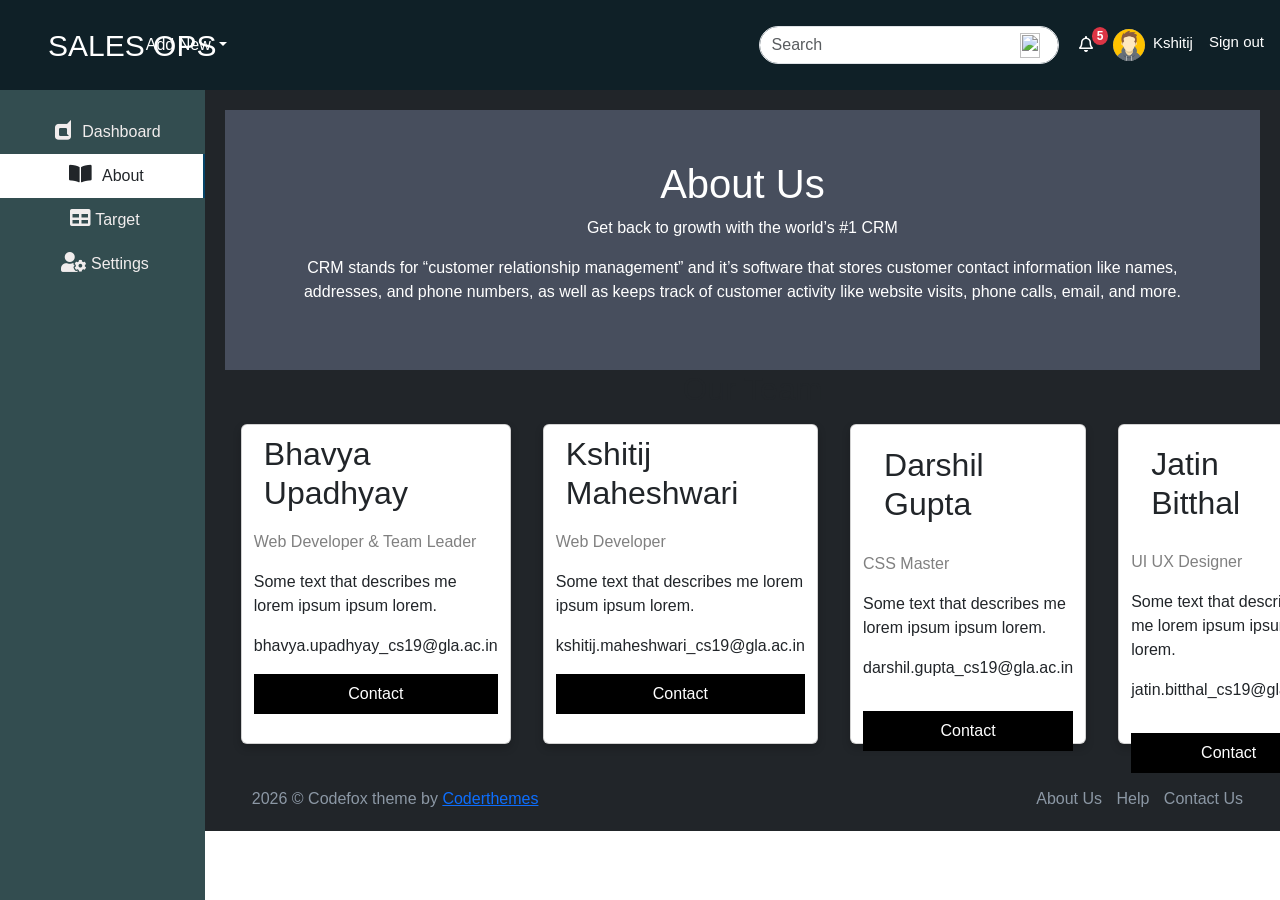
==== About/About.html @ 84287e1d "Added more file" ====
<!doctype html>
<html lang="en">
<head>
    <meta charset="UTF-8">
    <meta content="width=device-width, user-scalable=no, initial-scale=1.0, maximum-scale=1.0, minimum-scale=1.0"
          name="viewport">
    <meta content="ie=edge" http-equiv="X-UA-Compatible">
    <link href="../index.css" rel="stylesheet">
    <link href="About.css" rel="stylesheet">
    <link crossorigin="anonymous" href="https://cdn.jsdelivr.net/npm/bootstrap@5.1.3/dist/css/bootstrap.min.css"
          integrity="sha384-1BmE4kWBq78iYhFldvKuhfTAU6auU8tT94WrHftjDbrCEXSU1oBoqyl2QvZ6jIW3" rel="stylesheet">
    <link crossorigin="anonymous" href="https://use.fontawesome.com/releases/v5.15.4/css/all.css"
          integrity="sha384-DyZ88mC6Up2uqS4h/KRgHuoeGwBcD4Ng9SiP4dIRy0EXTlnuz47vAwmeGwVChigm" rel="stylesheet">
    <title>CRM</title>
</head>
<body>
<header class="navbar fixed-top flex-md-nowrap">
    <div class="d-flex">
        <a class="navbar-brand col-sm-3 col-md-2 mr-0 text-white mx-5" href="#" style="font-size: 30px">SALES OPS</a>
    </div>


    <!--For add new option-->
    <a class="nav-link dropdown-toggle waves-effect waves-light text-white"
       data-bs-toggle="dropdown" href="#" id="Addnew" onclick="fun1()" role="button">
        Add New
        <i class="mdi mdi-chevron-down"></i>
    </a>
    <div class="dropdown-menu show" data-popper-placement="bottom-start" style="display: none;">
        <!-- item-->
        <a class="dropdown-item" href="../New%20Student/NewStudent.html">
            <i class="fe-briefcase me-1"></i>
            <span>Add New Student</span>
        </a>

        <!-- item-->
        <a class="dropdown-item" href="javascript:void(0);">
            <i class="fe-user me-1"></i>
            <span>Users</span>
        </a>

        <!-- item-->
        <a class="dropdown-item" href="javascript:void(0);">
            <i class="fe-bar-chart-line- me-1"></i>
            <span>Report</span>
        </a>

        <!-- item-->
        <a class="dropdown-item" href="../Contact%20Us/ContactUs.html">
            <i class="fe-settings me-1"></i>
            <span>Settings</span>
        </a>

        <div class="dropdown-divider"></div>

        <!-- item-->
        <a class="dropdown-item" href="../Contact%20Us/ContactUs.html">
            <i class="fe-headphones me-1"></i>
            <span>Help &amp; Support</span>
        </a>

    </div>

    <!--Search Bar-->
    <div class="d-flex ml-auto" style="align-items: center;">
        <input aria-label="Search" class="form-control form-control-dark" placeholder="Search"
               style="width: 300px; border-radius: 24px; height: 38px;" type="text">
        <img src="https://cdn1.iconfinder.com/data/icons/hawcons/32/698956-icon-111-search-512.png"
             style="width: 20px; height: 25px; position: relative; transform: translateX(-39px)">

        <!--Notification icon-->
        <a class="nav-link waves-effect waves-light text-white" data-bs-toggle="dropdown"
           href="#" onclick="fun2()" role="button">
            <i class="far fa-bell noti-icon"></i>
            <span class="badge bg-danger rounded-circle noti-icon-badge"
                  style="position: relative; transform: translateY(-10px) translateX(-5px);">5</span>
        </a>
        <div class="notification dropdown-menu dropdown-menu-end dropdown-lg show" data-popper-placement="bottom-end"
             style="height: 400px; overflow: hidden; transform: translateX(900px); display: none; ">

            <!-- item-->
            <div class="dropdown-item noti-title bg-dark text-white">
                <h5 class="m-0">
                            <span class="float-end">
                                <a class="text-white" href="" style="text-decoration: none;">
                                    <small>Clear All</small>
                                </a>
                            </span>Notification
                </h5>
            </div>

            <div class="noti-scroll " data-simplebar="init">
                <div class="simplebar-wrapper" style="margin: 0px;">
                    <div class="simplebar-height-auto-observer-wrapper">
                        <div class="simplebar-height-auto-observer"></div>
                    </div>
                    <div class="simplebar-mask">
                        <div class="simplebar-offset" style="right: 0px; bottom: 0px;">
                            <div class="simplebar-content-wrapper" style="height: auto; overflow: hidden scroll;">
                                <div class="simplebar-content" style="padding: 0px;">

                                    <!-- item-->
                                    <a class="dropdown-item notify-item active" href="javascript:void(0);">
                                        <div class="notify-icon">
                                            <img alt="" class="img-fluid rounded-circle"></div>
                                        <p class="notify-details">Cristina Pride
                                            <small class="text-white">1 sec ago</small></p>
                                    </a>

                                    <!-- item-->
                                    <a class="dropdown-item notify-item" href="javascript:void(0);">
                                        <div class="notify-icon bg-primary">
                                            <i class="mdi mdi-comment-account-outline"></i>
                                        </div>
                                        <p class="notify-details">Caleb Flakelar commented on Admin
                                            <small class="text-muted">1 min ago</small>
                                        </p>
                                    </a>

                                    <!-- item-->
                                    <a class="dropdown-item notify-item" href="javascript:void(0);">
                                        <div class="notify-icon">
                                            <img alt="" class="img-fluid rounded-circle"></div>
                                        <p class="notify-details">Karen Robinson
                                            <small class="text-muted">1 hour ago</small></p>
                                    </a>

                                    <!-- item-->
                                    <a class="dropdown-item notify-item" href="javascript:void(0);">
                                        <div class="notify-icon bg-warning">
                                            <i class="mdi mdi-account-plus"></i>
                                        </div>
                                        <p class="notify-details">New user registered.
                                            <small class="text-muted">5 hours ago</small>
                                        </p>
                                    </a>

                                    <!-- item-->
                                    <a class="dropdown-item notify-item" href="javascript:void(0);">
                                        <div class="notify-icon bg-info">
                                            <i class="mdi mdi-comment-account-outline"></i>
                                        </div>
                                        <p class="notify-details">Caleb Flakelar commented on Admin
                                            <small class="text-muted">4 days ago</small>
                                        </p>
                                    </a>

                                    <!-- item-->
                                    <a class="dropdown-item notify-item" href="javascript:void(0);">
                                        <div class="notify-icon bg-secondary">
                                            <i class="mdi mdi-heart"></i>
                                        </div>
                                        <p class="notify-details">Carlos Crouch liked
                                            <b>Admin</b>
                                            <small class="text-muted">13 days ago</small>
                                        </p>
                                    </a>
                                </div>
                            </div>
                        </div>
                    </div>
                    <div class="simplebar-placeholder" style="width: auto; height: 424px;"></div>
                </div>
                <div class="simplebar-track simplebar-horizontal" style="visibility: hidden;">
                    <div class="simplebar-scrollbar" style="width: 0px; display: none;"></div>
                </div>
                <div class="simplebar-track simplebar-vertical" style="visibility: visible;">
                    <div class="simplebar-scrollbar"
                         style="height: 124px; display: block; transform: translate3d(0px, 0px, 0px);"></div>
                </div>
            </div>

            <!-- All-->
            <a class="dropdown-item text-center text-primary notify-item notify-all" href="javascript:void(0);">
                View all
                <i class="fe-arrow-right"></i>
            </a>

        </div>

        <!--Name option-->
        <a class="nav-link nav-user me-0 waves-effect waves-light text-white" href="#"
           role="button" style="font-size: 13px">
            <img class="rounded-circle"
                 src="[data-uri]"
                 style="background: white; width: 32px; height: 32px">
            <span class="pro-user-name ms-1" style="font-size: 15px;">Kshitij</span>
        </a>
        <!-- Login Functionality-->
        <ul class="navbar-nav px-3">
            <li class="nav-item text-nowrap">
                <a class="nav-link text-white" href="../Login/loginPage.html" id="SignIn"
                   style="font-size: 15px; transform: translateY(-3px)">Sign
                    out</a>
            </li>
        </ul>
    </div>
</header>


<aside class="sidebar">
    <ul class="navbar-nav side-menu">
        <li class="nav-item">
            <a class="nav-link" href="../index.html">
                <i class="fab fa-dashcube" style="font-size: 20px; padding: 0 10px"></i>Dashboard</a></li>
        <li class="nav-item"><a class=" nav-link active item" href="#">
            <i class="fas fa-book-open" style="font-size: 20px; padding: 0 10px"></i>About</a></li>
        <li class="nav-item"><a class=" nav-link" href="../Table/Table.html">
            <i class="fas fa-table" style="font-size: 20px; padding: 0 5px"></i>Target</a></li>
        <li class="nav-item"><a class=" nav-link" href="#">
            <i class="fas fa-user-cog" style="font-size: 20px; padding: 0 5px"></i>Settings</a></li>
    </ul>
</aside>


<main class="content-page bg-dark">
    <div class="about-section" style="margin-right: 20px">
        <h1>About Us</h1>
        <p>Get back to growth with the world’s #1 CRM</p>
        <p>CRM stands for “customer relationship management” and it’s software that stores customer contact information
            like names, addresses, and phone numbers, as well as keeps track of customer activity like website visits,
            phone calls, email, and more.</p>
    </div>

    <h2 style="text-align:center">Our Team</h2>
    <div class="d-flex">
        <div class="column">
            <div class="card" style="height: 320px;">

                <div class="container">
                    <h2 style="padding: 10px"> Bhavya Upadhyay</h2>
                    <p class="title"> Web Developer & Team Leader</p>
                    <p>Some text that describes me lorem ipsum ipsum lorem.</p>
                    <p>bhavya.upadhyay_cs19@gla.ac.in</p>
                    <p>
                        <button class="button">Contact</button>
                    </p>
                </div>
            </div>
        </div>

        <div class="column">
            <div class="card" style="height: 320px">
                <div class="container">
                    <h2 style="padding: 10px">Kshitij Maheshwari</h2>
                    <p class="title">Web Developer</p>
                    <p>Some text that describes me lorem ipsum ipsum lorem.</p>
                    <p>kshitij.maheshwari_cs19@gla.ac.in</p>
                    <p>
                        <button class="button" style="">Contact</button>
                    </p>
                </div>
            </div>
        </div>

        <div class="column">
            <div class="card" style="height: 320px">

                <div class="container">
                    <h2 style="padding: 21px">Darshil Gupta</h2>
                    <p class="title">CSS Master</p>
                    <p>Some text that describes me lorem ipsum ipsum lorem.</p>
                    <p>darshil.gupta_cs19@gla.ac.in</p>
                    <p>
                        <button class="button" style="margin-top: 15px">Contact</button>
                    </p>
                </div>
            </div>
        </div>
        <div class="column">
            <div class="card" style="height: 320px">

                <div class="container">
                    <h2 style="padding: 20px">Jatin Bitthal</h2>
                    <p class="title">UI UX Designer</p>
                    <p>Some text that describes me lorem ipsum ipsum lorem.</p>
                    <p>jatin.bitthal_cs19@gla.ac.in</p>
                    <p>
                        <button class="button" style="margin-top: 15px">Contact</button>
                    </p>
                </div>
            </div>
        </div>
    </div>


    <footer class="footer bg-dark">
        <div class="container-fluid">
            <div class="row">
                <div class="col-md-6">
                    <script>document.write(new Date().getFullYear())</script>
                    © Codefox theme by <a href="">Coderthemes</a>
                </div>
                <div class="col-md-6">
                    <div class="text-md-end footer-links d-none d-sm-block">
                        <a href="#" style="margin-right: 10px; color: #8c98a5; text-decoration: none">About Us</a>
                        <a href="javascript:void(0);" style="margin-right: 10px; color: #8c98a5; text-decoration: none">Help</a>
                        <a href="../Contact%20Us/ContactUs.html"
                           style="margin-right: 10px; color: #8c98a5; text-decoration: none">Contact
                            Us</a>
                    </div>
                </div>
            </div>
        </div>
    </footer>
</main>

<script src="../DashboardHandlers.js"></script>
</body>
</html>
---- index.css ----
* {
    list-style: none;
    text-decoration: none;
    margin: 0 ;
    padding: 0;
    box-sizing: border-box;
    font-family: Open Sans, sans-serif;
}

body {
    background: #6C757D;
}

header {
    height: 10vh;
    width: 100%;
    display: flex;
    background: #0f2027;
    align-items: center;
}

/*header img {*/
/*    width: 30px;*/
/*    height: 30px;*/
/*    background-color: white;*/
/*}*/

aside {
    background: #334d50;
    position: fixed;
    top: 10vh;
    left: 0;
    width: 16%;
    height: 100%;
    padding: 20px 0;
    transition: all 0.5s ease;
}

/*.sidebar .profile {*/
/*    margin-bottom: 30px;*/
/*    text-align: center;*/
/*}*/

/*.sidebar .profile img {*/
/*    display: block;*/
/*    width: 100px;*/
/*    height: 100px;*/
/*    border-radius: 50%;*/
/*    margin: 0 auto;*/
/*    background-color: white;*/
/*}*/

/*.sidebar .profile h3 {*/
/*    color: #ffffff;*/
/*    margin: 10px 0 5px;*/
/*}*/

/*.sidebar .profile p {*/
/*    color: rgb(206, 240, 253);*/
/*    font-size: 14px;*/
/*}*/

.sidebar ul li a {
    display: block;
    width: 100%;
    padding: 10px 0;
    text-align: center;
    color: rgb(241, 237, 237);
    font-size: 16px;
    position: relative;
    text-decoration: none;
}

.sidebar ul li a:visited {
    color: white
}

/*.sidebar ul li:first-child {*/
/*    border-top: 1px solid grey;*/
/*    */
/*}*/

.sidebar ul li a:hover,
.sidebar ul li a.active {
    color: #0c7db1;
    background: white;
    border-right: 2px solid rgb(5, 68, 104);
}

.sidebar ul li a:hover .svg,
.sidebar ul li a.active .svg {
    color: #0c7db1;
}

.sidebar ul li a:hover:before,
.sidebar ul li a.active:before {
    display: block;
}

main {
    margin: 10vh 0 0 16vw;
    padding: 20px 0 0 20px;
}

header .dropdown-menu {
    position: absolute;
    top: 10vh;
    left: 250px;
    min-width: 10rem;
    padding: 0.25rem 0;
    font-size: .8125rem;
    color: #94a0ad;
    text-align: left;
    list-style: none;
    /*background-color: #3b4651;*/
    background-clip: padding-box;
    border: 1px solid #414d59;
    border-radius: 0.25rem;
}

header #Addnew {
    margin-left: -650px;
}

header .badge {
    display: inline-block;
    padding: 0.25em 0.4em;
    font-size: .75em;
    font-weight: 700;
    line-height: 1;
    color: #fff;
    text-align: center;
    white-space: nowrap;
    vertical-align: baseline;
    border-radius: 0.25rem;
}

.footer {
    /*bottom: 0;*/
    padding: 19px 15px 20px;
    /*position: fixed;*/
    right: 0;
    color: #8c98a5;
    left: 245px;
    background-color: #2b323a;
}

footer {
    display: block;
}
---- About/About.css ----
body {
    font-family: Arial, Helvetica, sans-serif;
    margin: 0;
}

html {
    box-sizing: border-box;
}

*, *:before, *:after {
    box-sizing: inherit;
}

.column {
    float: left;
    width: 33.3%;
    margin-bottom: 16px;
    padding: 0 8px;
}

.card {
    box-shadow: 0 4px 8px 0 rgba(0, 0, 0, 0.2);
    margin: 8px;
}

.about-section {
    padding: 50px;
    text-align: center;
    background-color: #474e5d;
    color: white;
}

.container {
    padding: 0 16px;
}

.container::after, .row::after {
    content: "";
    clear: both;
    display: table;
}

.title {
    color: grey;
}

.button {
    border: none;
    outline: 0;
    display: inline-block;
    padding: 8px;
    color: white;
    background-color: #000;
    text-align: center;
    cursor: pointer;
    width: 100%;
}

.button:hover {
    background-color: #555;
}

@media screen and (max-width: 650px) {
    .column {
        width: 100%;
        display: block;
    }
}
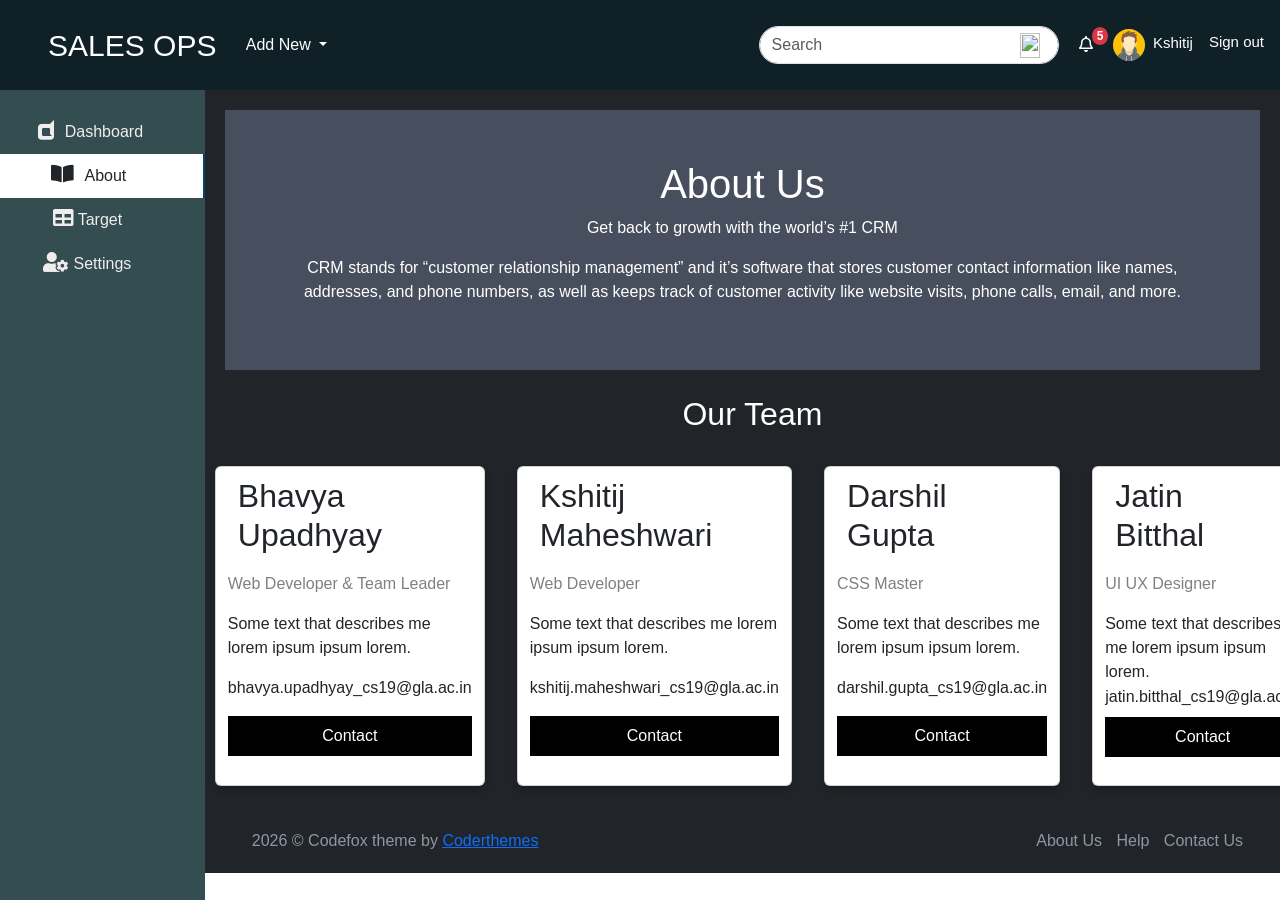
==== commit 64abe8e2: "fixed and cleaned up menu & page styling" ====
--- a/About/About.html
+++ b/About/About.html
@@ -76,16 +76,16 @@
                   style="position: relative; transform: translateY(-10px) translateX(-5px);">5</span>
         </a>
         <div class="notification dropdown-menu dropdown-menu-end dropdown-lg show" data-popper-placement="bottom-end"
-             style="height: 400px; overflow: hidden; transform: translateX(900px); display: none; ">
+             style="height: 400px; overflow: hidden; transform: translateX(900px); display: none; margin-left: -130px; ">
 
             <!-- item-->
-            <div class="dropdown-item noti-title bg-dark text-white">
+            <div class="dropdown-item noti-title bg-dark text-white" style="margin-top: -10px;">
                 <h5 class="m-0">
-                            <span class="float-end">
+                            <span class="">
                                 <a class="text-white" href="" style="text-decoration: none;">
-                                    <small>Clear All</small>
-                                </a>
-                            </span>Notification
+                                    <small style="font-size: 12px;">Clear All Notifications</small>
+                                
+                            </span></a>
                 </h5>
             </div>
 
@@ -222,9 +222,9 @@
             phone calls, email, and more.</p>
     </div>
 
-    <h2 style="text-align:center">Our Team</h2>
+    <h2 style="text-align:center; margin: 25px 25px; color: white;">Our Team</h2>
     <div class="d-flex">
-        <div class="column">
+        <div class="column" style="margin-left: -26px;">
             <div class="card" style="height: 320px;">
 
                 <div class="container">
@@ -257,12 +257,12 @@
             <div class="card" style="height: 320px">
 
                 <div class="container">
-                    <h2 style="padding: 21px">Darshil Gupta</h2>
+                    <h2 style="padding: 10px">Darshil Gupta</h2>
                     <p class="title">CSS Master</p>
                     <p>Some text that describes me lorem ipsum ipsum lorem.</p>
                     <p>darshil.gupta_cs19@gla.ac.in</p>
                     <p>
-                        <button class="button" style="margin-top: 15px">Contact</button>
+                        <button class="button">Contact</button>
                     </p>
                 </div>
             </div>
@@ -271,12 +271,12 @@
             <div class="card" style="height: 320px">
 
                 <div class="container">
-                    <h2 style="padding: 20px">Jatin Bitthal</h2>
+                    <h2 style="padding: 10px">Jatin <br> Bitthal</h2>
                     <p class="title">UI UX Designer</p>
                     <p>Some text that describes me lorem ipsum ipsum lorem.</p>
-                    <p>jatin.bitthal_cs19@gla.ac.in</p>
+                    <p style="margin-top: -15px;">jatin.bitthal_cs19@gla.ac.in</p>
                     <p>
-                        <button class="button" style="margin-top: 15px">Contact</button>
+                        <button class="button" style="margin-top: -28px;">Contact</button>
                     </p>
                 </div>
             </div>
--- a/index.css
+++ b/index.css
@@ -147,4 +147,12 @@
 
 footer {
     display: block;
+}
+
+#Addnew {
+ padding-left: 200px;
+}
+
+.side-menu {
+  margin-left: -35px;
 }
